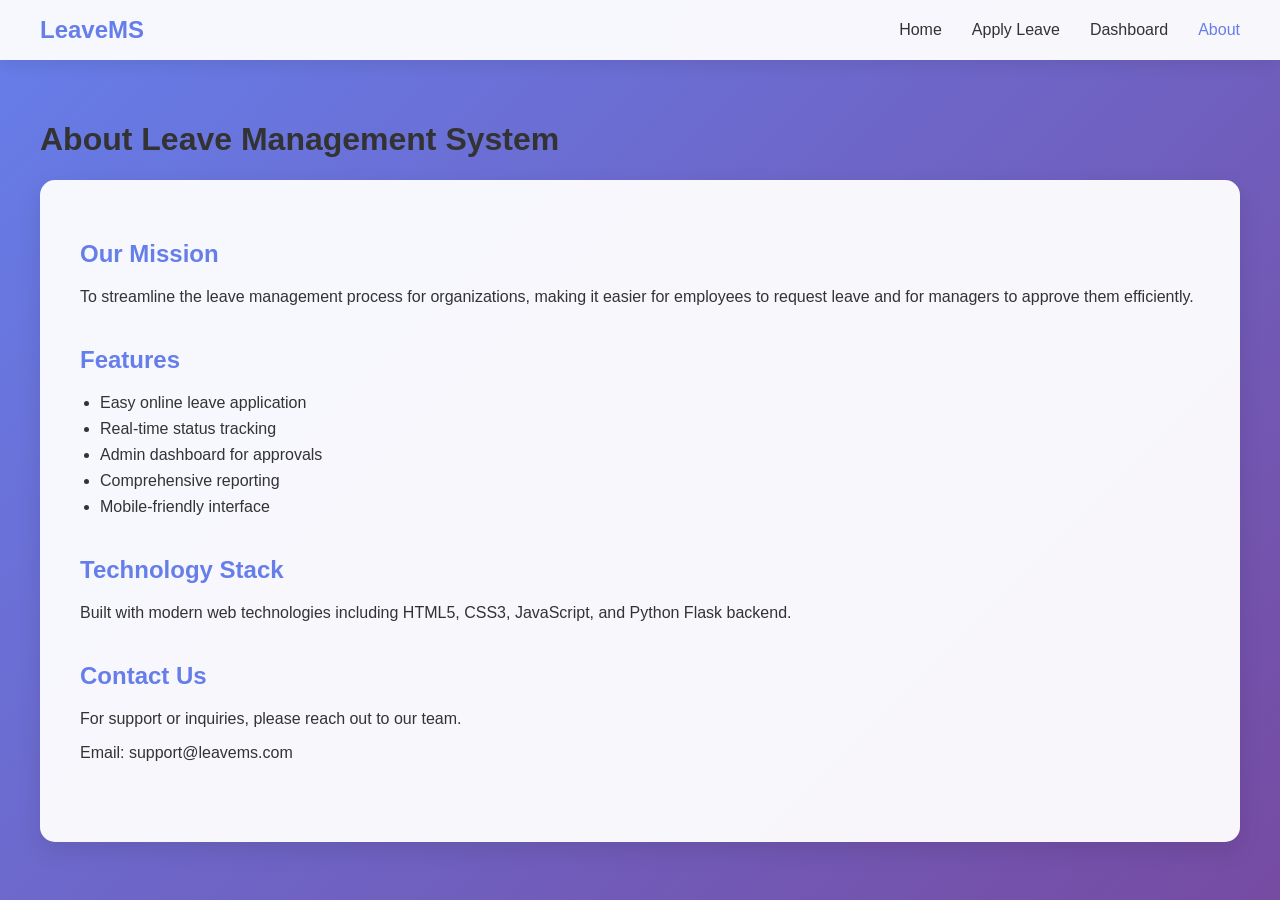
==== frontend/about.html @ b34c4b19 "Update project files" ====
<!DOCTYPE html>
<html lang="en">
<head>
    <meta charset="UTF-8">
    <title>Leave Management System - About</title>
    <link rel="stylesheet" href="style.css">
</head>
<body>

<nav class="navbar">
    <div class="nav-container">
        <h2 class="nav-logo">LeaveMS</h2>
        <ul class="nav-menu">
            <li><a href="/">Home</a></li>
            <li><a href="/apply">Apply Leave</a></li>
            <li><a href="/dashboard">Dashboard</a></li>
            <li><a href="/about" class="active">About</a></li>
        </ul>
    </div>
</nav>

<div class="container">
    <h1>About Leave Management System</h1>

    <div class="about-content">
        <div class="about-section">
            <h2>Our Mission</h2>
            <p>To streamline the leave management process for organizations, making it easier for employees to request leave and for managers to approve them efficiently.</p>
        </div>

        <div class="about-section">
            <h2>Features</h2>
            <ul>
                <li>Easy online leave application</li>
                <li>Real-time status tracking</li>
                <li>Admin dashboard for approvals</li>
                <li>Comprehensive reporting</li>
                <li>Mobile-friendly interface</li>
            </ul>
        </div>

        <div class="about-section">
            <h2>Technology Stack</h2>
            <p>Built with modern web technologies including HTML5, CSS3, JavaScript, and Python Flask backend.</p>
        </div>

        <div class="about-section">
            <h2>Contact Us</h2>
            <p>For support or inquiries, please reach out to our team.</p>
            <p>Email: support@leavems.com</p>
        </div>
    </div>
</div>

<script src="script.js"></script>
</body>
</html>
---- frontend/style.css ----
body {
    font-family: 'Segoe UI', Tahoma, Geneva, Verdana, sans-serif;
    background: linear-gradient(135deg, #667eea 0%, #764ba2 100%);
    margin: 0;
    color: #333;
    min-height: 100vh;
}

/* Navigation */
.navbar {
    background: rgba(255, 255, 255, 0.95);
    backdrop-filter: blur(10px);
    box-shadow: 0 2px 20px rgba(0, 0, 0, 0.1);
    position: sticky;
    top: 0;
    z-index: 1000;
}

.nav-container {
    max-width: 1200px;
    margin: 0 auto;
    padding: 0 20px;
    display: flex;
    justify-content: space-between;
    align-items: center;
    height: 60px;
}

.nav-logo {
    color: #667eea;
    margin: 0;
    font-weight: bold;
}

.nav-menu {
    display: flex;
    list-style: none;
    margin: 0;
    padding: 0;
    gap: 30px;
}

.nav-menu a {
    text-decoration: none;
    color: #333;
    font-weight: 500;
    transition: color 0.3s ease;
}

.nav-menu a:hover,
.nav-menu a.active {
    color: #667eea;
}

/* Container */
.container {
    max-width: 1200px;
    margin: 0 auto;
    padding: 40px 20px;
}

/* Hero Section */
.hero {
    text-align: center;
    color: white;
    margin-bottom: 60px;
}

.hero h1 {
    font-size: 3em;
    margin-bottom: 20px;
    text-shadow: 2px 2px 4px rgba(0, 0, 0, 0.3);
}

.hero p {
    font-size: 1.2em;
    margin-bottom: 30px;
    opacity: 0.9;
}

.hero-buttons {
    display: flex;
    gap: 20px;
    justify-content: center;
    flex-wrap: wrap;
}

.btn-primary, .btn-secondary {
    display: inline-block;
    padding: 12px 30px;
    border-radius: 25px;
    text-decoration: none;
    font-weight: bold;
    transition: all 0.3s ease;
    text-align: center;
}

.btn-primary {
    background: #667eea;
    color: white;
    box-shadow: 0 4px 15px rgba(102, 126, 234, 0.4);
}

.btn-primary:hover {
    background: #5a67d8;
    transform: translateY(-2px);
    box-shadow: 0 6px 20px rgba(102, 126, 234, 0.6);
}

.btn-secondary {
    background: transparent;
    color: white;
    border: 2px solid white;
}

.btn-secondary:hover {
    background: white;
    color: #667eea;
}

/* Features */
.features {
    display: grid;
    grid-template-columns: repeat(auto-fit, minmax(250px, 1fr));
    gap: 30px;
    margin-bottom: 60px;
}

.feature-card {
    background: rgba(255, 255, 255, 0.95);
    padding: 30px;
    border-radius: 15px;
    text-align: center;
    box-shadow: 0 8px 25px rgba(0, 0, 0, 0.1);
    transition: transform 0.3s ease;
}

.feature-card:hover {
    transform: translateY(-5px);
}

.feature-card h3 {
    color: #667eea;
    margin-bottom: 15px;
}

/* Form Styles */
.form-container {
    background: rgba(255, 255, 255, 0.95);
    padding: 40px;
    border-radius: 15px;
    box-shadow: 0 8px 25px rgba(0, 0, 0, 0.1);
    margin-bottom: 30px;
}

.form-group {
    margin-bottom: 20px;
}

.form-group label {
    display: block;
    margin-bottom: 8px;
    font-weight: 600;
    color: #555;
}

input, textarea, button {
    width: 100%;
    padding: 12px;
    border-radius: 8px;
    border: 2px solid #e1e5e9;
    font-size: 16px;
    transition: border-color 0.3s ease;
}

input:focus, textarea:focus {
    outline: none;
    border-color: #667eea;
    box-shadow: 0 0 0 3px rgba(102, 126, 234, 0.1);
}

textarea {
    resize: vertical;
    min-height: 100px;
}

button {
    background: #667eea;
    color: white;
    border: none;
    font-weight: bold;
    cursor: pointer;
    transition: all 0.3s ease;
}

button:hover {
    background: #5a67d8;
    transform: translateY(-2px);
}

/* Success Message */
.success-message {
    background: #d4edda;
    color: #155724;
    padding: 15px;
    border-radius: 8px;
    border: 1px solid #c3e6cb;
    margin-top: 20px;
}

/* Dashboard Stats */
.dashboard-stats {
    display: grid;
    grid-template-columns: repeat(auto-fit, minmax(200px, 1fr));
    gap: 20px;
    margin-bottom: 40px;
}

.stat-card {
    background: rgba(255, 255, 255, 0.95);
    padding: 25px;
    border-radius: 12px;
    text-align: center;
    box-shadow: 0 4px 15px rgba(0, 0, 0, 0.1);
}

.stat-card h3 {
    margin: 0 0 10px 0;
    color: #666;
    font-size: 0.9em;
}

.stat-card span {
    font-size: 2.5em;
    font-weight: bold;
    color: #667eea;
}

/* Filter Buttons */
.filter-buttons {
    display: flex;
    gap: 10px;
    margin-bottom: 30px;
    flex-wrap: wrap;
}

.filter-btn {
    padding: 8px 16px;
    border: 2px solid #667eea;
    background: transparent;
    color: #667eea;
    border-radius: 20px;
    cursor: pointer;
    transition: all 0.3s ease;
}

.filter-btn:hover,
.filter-btn.active {
    background: #667eea;
    color: white;
}

/* Leave List */
.leave-list {
    list-style: none;
    padding: 0;
}

.leave-list li {
    background: rgba(255, 255, 255, 0.95);
    margin: 15px 0;
    padding: 20px;
    border-radius: 10px;
    box-shadow: 0 4px 15px rgba(0, 0, 0, 0.1);
    transition: transform 0.3s ease;
}

.leave-list li:hover {
    transform: translateY(-2px);
}

.leave-list li.approved {
    border-left: 5px solid #28a745;
}

.leave-list li.rejected {
    border-left: 5px solid #dc3545;
}

.leave-list li.pending {
    border-left: 5px solid #ffc107;
}

/* About Page */
.about-content {
    background: rgba(255, 255, 255, 0.95);
    padding: 40px;
    border-radius: 15px;
    box-shadow: 0 8px 25px rgba(0, 0, 0, 0.1);
}

.about-section {
    margin-bottom: 40px;
}

.about-section h2 {
    color: #667eea;
    margin-bottom: 20px;
}

.about-section ul {
    padding-left: 20px;
}

.about-section li {
    margin-bottom: 8px;
}

/* Status Badges */
.status-badge {
    display: inline-block;
    padding: 4px 8px;
    border-radius: 12px;
    font-size: 0.8em;
    font-weight: bold;
    text-transform: uppercase;
}

.status-pending {
    background: #fff3cd;
    color: #856404;
}

.status-approved {
    background: #d4edda;
    color: #155724;
}

.status-rejected {
    background: #f8d7da;
    color: #721c24;
}

/* Action Buttons */
.action-buttons {
    margin-top: 10px;
    display: flex;
    gap: 10px;
}

.approve-btn, .reject-btn {
    padding: 6px 12px;
    border: none;
    border-radius: 4px;
    cursor: pointer;
    font-size: 0.9em;
    font-weight: bold;
    transition: all 0.3s ease;
}

.approve-btn {
    background: #28a745;
    color: white;
}

.approve-btn:hover {
    background: #218838;
}

.reject-btn {
    background: #dc3545;
    color: white;
}

.reject-btn:hover {
    background: #c82333;
}

/* Leave Item Layout */
.leave-header {
    display: flex;
    justify-content: space-between;
    align-items: center;
    margin-bottom: 8px;
}

.leave-dates {
    color: #666;
    margin-bottom: 8px;
}

.leave-reason {
    color: #888;
}
}
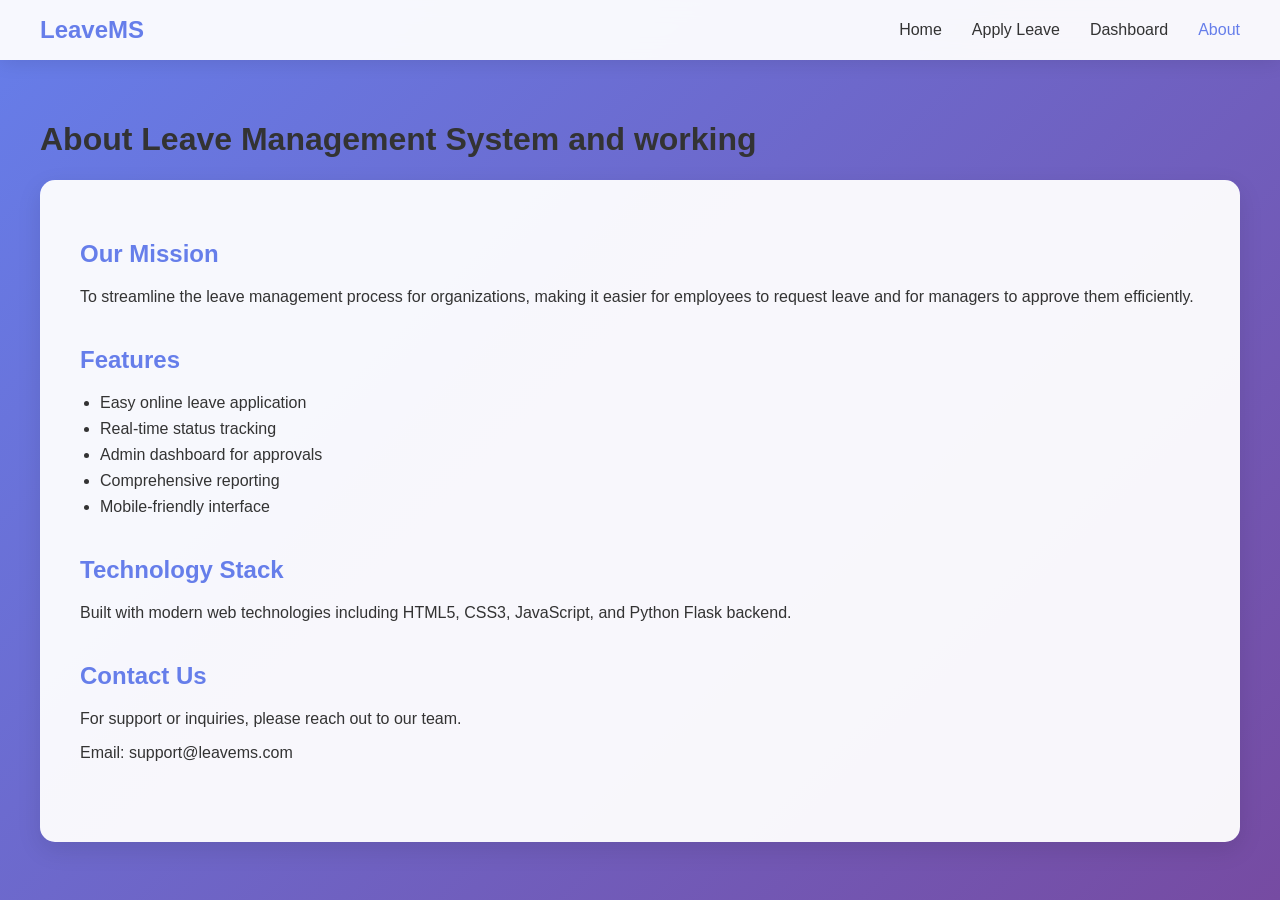
==== commit a45318dc: "Update about.html" ====
--- a/frontend/about.html
+++ b/frontend/about.html
@@ -20,7 +20,7 @@
 </nav>
 
 <div class="container">
-    <h1>About Leave Management System</h1>
+    <h1>About Leave Management System and working </h1>
 
     <div class="about-content">
         <div class="about-section">
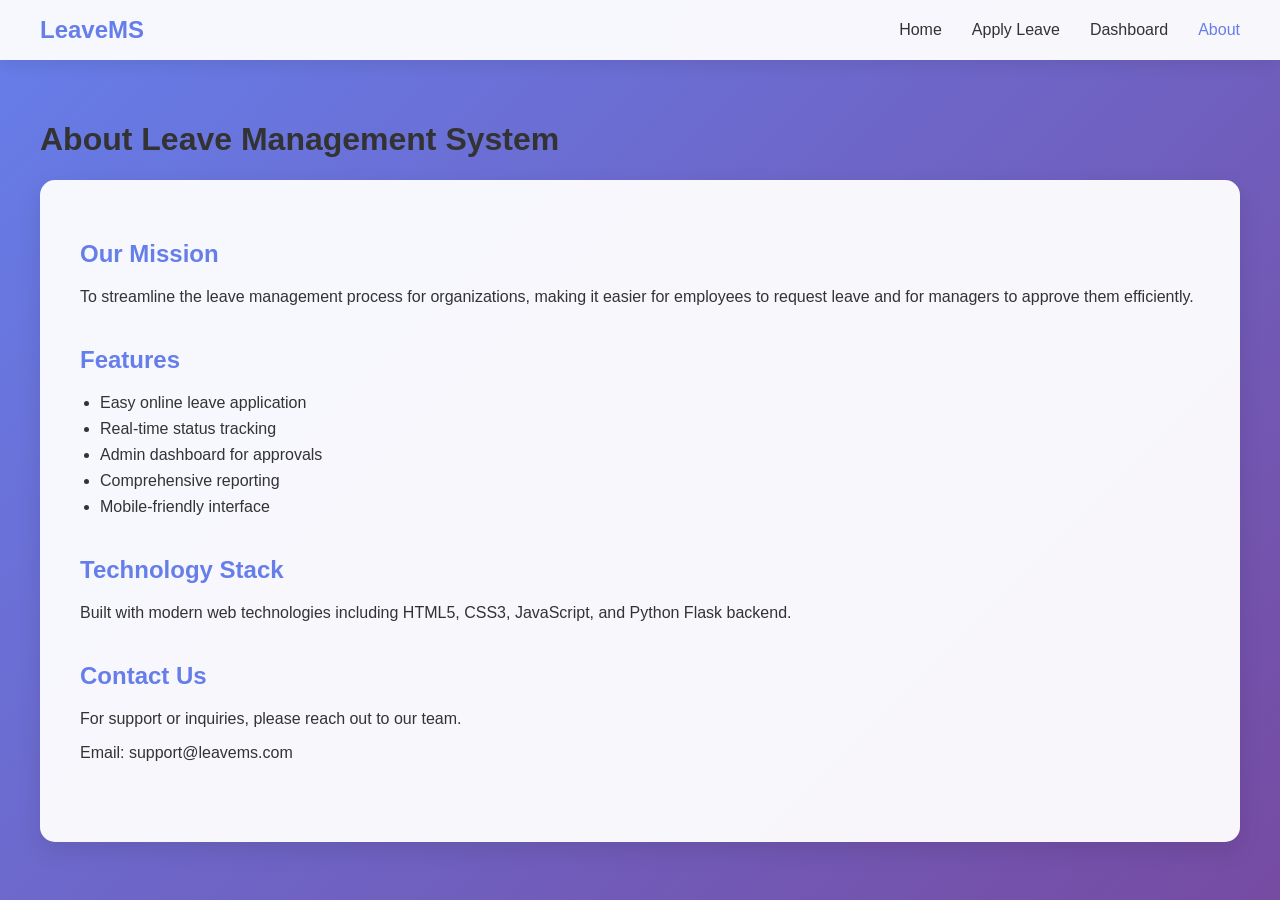
==== commit 3acb8162: "Update about.html" ====
--- a/frontend/about.html
+++ b/frontend/about.html
@@ -20,7 +20,7 @@
 </nav>
 
 <div class="container">
-    <h1>About Leave Management System and working </h1>
+    <h1>About Leave Management System</h1>
 
     <div class="about-content">
         <div class="about-section">
--- a/frontend/style.css
+++ b/frontend/style.css
@@ -392,4 +392,311 @@
 .leave-reason {
     color: #888;
 }
+
+/* ==================== TOAST NOTIFICATIONS ==================== */
+
+@keyframes slideIn {
+    from {
+        transform: translateX(400px);
+        opacity: 0;
+    }
+    to {
+        transform: translateX(0);
+        opacity: 1;
+    }
+}
+
+@keyframes slideOut {
+    from {
+        transform: translateX(0);
+        opacity: 1;
+    }
+    to {
+        transform: translateX(400px);
+        opacity: 0;
+    }
+}
+
+.toast-container {
+    position: fixed;
+    top: 20px;
+    right: 20px;
+    z-index: 10000;
+}
+
+.toast {
+    background: white;
+    border-radius: 8px;
+    box-shadow: 0 4px 20px rgba(0, 0, 0, 0.15);
+    margin-bottom: 10px;
+    animation: slideIn 0.3s ease forwards;
+    display: flex;
+    align-items: center;
+    gap: 15px;
+    padding: 15px;
+    min-width: 300px;
+}
+
+.toast-success {
+    border-left: 4px solid #28a745;
+}
+
+.toast-success .toast-message {
+    color: #155724;
+}
+
+.toast-error {
+    border-left: 4px solid #dc3545;
+}
+
+.toast-error .toast-message {
+    color: #721c24;
+}
+
+.toast-info {
+    border-left: 4px solid #667eea;
+}
+
+.toast-info .toast-message {
+    color: #004085;
+}
+
+.toast-content {
+    display: flex;
+    align-items: center;
+    justify-content: space-between;
+    width: 100%;
+    gap: 10px;
+}
+
+.toast-message {
+    flex-grow: 1;
+    font-weight: 500;
+}
+
+.toast-close {
+    background: none;
+    border: none;
+    color: #999;
+    font-size: 24px;
+    cursor: pointer;
+    padding: 0;
+    width: 24px;
+    height: 24px;
+    display: flex;
+    align-items: center;
+    justify-content: center;
+    transition: color 0.2s ease;
+}
+
+.toast-close:hover {
+    color: #333;
+}
+
+/* ==================== LEAVE CARD STYLES ==================== */
+
+.leave-card {
+    background: rgba(255, 255, 255, 0.95);
+    border-radius: 10px;
+    box-shadow: 0 4px 15px rgba(0, 0, 0, 0.1);
+    overflow: hidden;
+    margin-bottom: 15px;
+    transition: all 0.3s ease;
+    border-left: 4px solid #999;
+}
+
+.leave-card:hover {
+    transform: translateY(-2px);
+    box-shadow: 0 6px 20px rgba(0, 0, 0, 0.15);
+}
+
+.leave-card.status-pending {
+    border-left: 4px solid #ffc107;
+}
+
+.leave-card.status-approved {
+    border-left: 4px solid #28a745;
+}
+
+.leave-card.status-rejected {
+    border-left: 4px solid #dc3545;
+}
+
+.leave-card-header {
+    padding: 15px 20px;
+    display: flex;
+    justify-content: space-between;
+    align-items: center;
+    background: linear-gradient(135deg, rgba(102, 126, 234, 0.05) 0%, rgba(118, 75, 162, 0.05) 100%);
+    border-bottom: 1px solid #eee;
+}
+
+.leave-card-header h3 {
+    margin: 0;
+    color: #333;
+    font-size: 1.1em;
+}
+
+.leave-card-header .status-badge {
+    margin-left: 15px;
+}
+
+.status-badge {
+    display: inline-block;
+    padding: 6px 12px;
+    border-radius: 12px;
+    font-size: 0.75em;
+    font-weight: 600;
+    text-transform: uppercase;
+    letter-spacing: 0.5px;
+}
+
+.status-badge.pending {
+    background: #fff3cd;
+    color: #856404;
+}
+
+.status-badge.approved {
+    background: #d4edda;
+    color: #155724;
+}
+
+.status-badge.rejected {
+    background: #f8d7da;
+    color: #721c24;
+}
+
+.leave-card-body {
+    padding: 20px;
+}
+
+.leave-card-body p {
+    margin: 8px 0;
+    color: #555;
+}
+
+.leave-card-body strong {
+    color: #333;
+}
+
+.small-text {
+    font-size: 0.9em;
+    color: #999;
+    margin-top: 10px !important;
+}
+
+/* ==================== MANAGER DASHBOARD ==================== */
+
+.manager-card {
+    position: relative;
+}
+
+.manager-card .leave-card-header {
+    display: flex;
+    justify-content: space-between;
+    align-items: flex-start;
+    gap: 15px;
+}
+
+.manager-card .leave-card-header div {
+    flex-grow: 1;
+}
+
+.employee-email {
+    margin: 5px 0 0 0;
+    font-size: 0.9em;
+    color: #666;
+}
+
+.action-buttons {
+    padding: 15px 20px;
+    display: flex;
+    gap: 10px;
+    border-top: 1px solid #eee;
+    background: #f9f9f9;
+}
+
+.btn-approve, .btn-reject {
+    flex: 1;
+    padding: 10px 16px;
+    border: none;
+    border-radius: 6px;
+    cursor: pointer;
+    font-size: 0.95em;
+    font-weight: 600;
+    transition: all 0.3s ease;
+    text-transform: uppercase;
+    letter-spacing: 0.5px;
+}
+
+.btn-approve {
+    background: #28a745;
+    color: white;
+}
+
+.btn-approve:hover {
+    background: #218838;
+    transform: translateY(-2px);
+    box-shadow: 0 4px 12px rgba(40, 167, 69, 0.3);
+}
+
+.btn-approve:active {
+    transform: translateY(0);
+}
+
+.btn-reject {
+    background: #dc3545;
+    color: white;
+}
+
+.btn-reject:hover {
+    background: #c82333;
+    transform: translateY(-2px);
+    box-shadow: 0 4px 12px rgba(220, 53, 69, 0.3);
+}
+
+.btn-reject:active {
+    transform: translateY(0);
+}
+
+.manager-list {
+    padding: 0;
+}
+
+/* ==================== RESPONSIVE ==================== */
+
+@media (max-width: 768px) {
+    .toast-container {
+        left: 10px;
+        right: 10px;
+        top: 10px;
+    }
+
+    .toast {
+        min-width: auto;
+        max-width: 100%;
+    }
+
+    .leave-card-header {
+        flex-direction: column;
+        align-items: flex-start;
+    }
+
+    .status-badge {
+        margin-left: 0;
+        margin-top: 10px;
+    }
+
+    .action-buttons {
+        flex-direction: column;
+    }
+
+    .btn-approve, .btn-reject {
+        width: 100%;
+    }
+
+    .dashboard-stats {
+        grid-template-columns: repeat(2, 1fr);
+    }
+}
 }
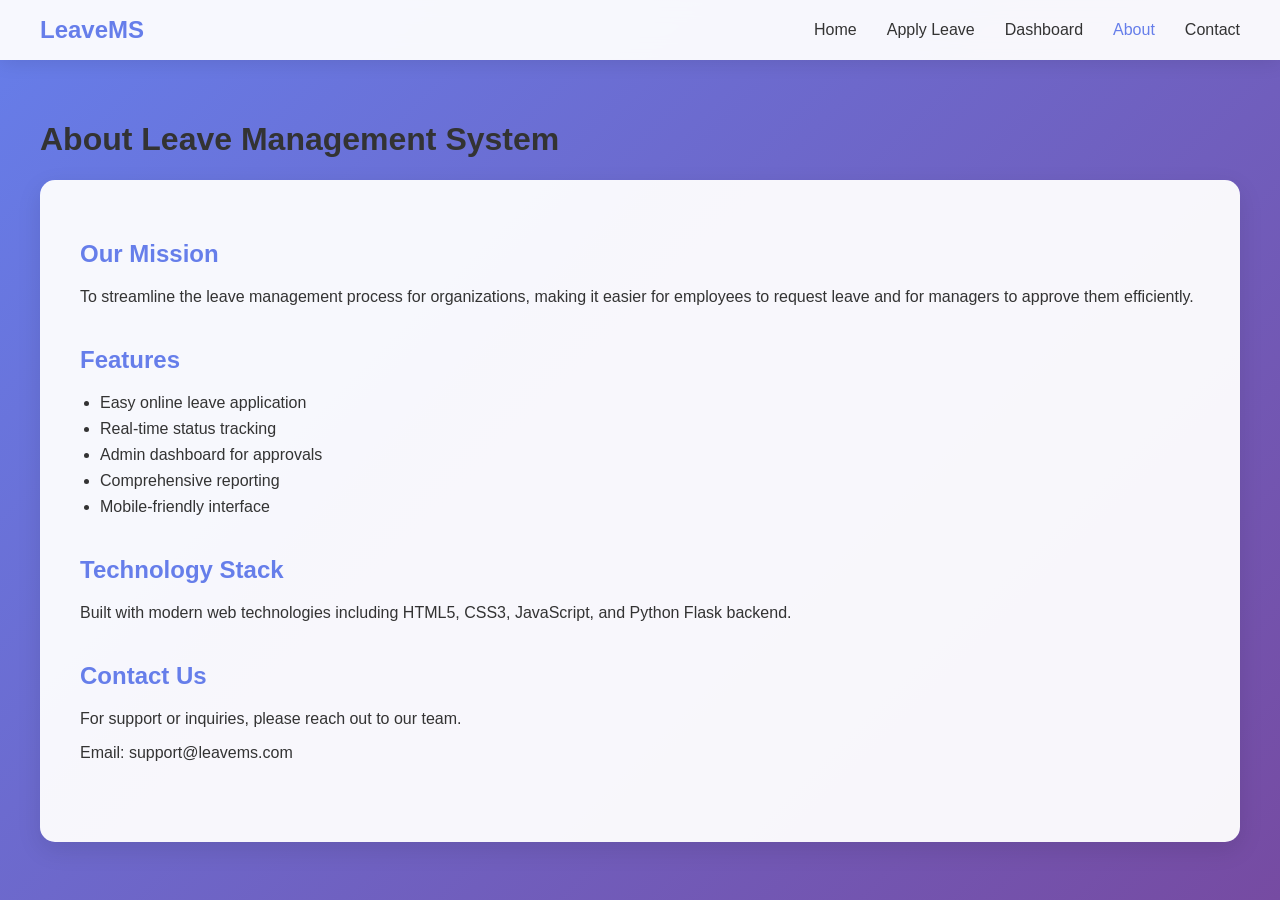
==== commit 78e91424: "Add Contact page and update navigation" ====
--- a/frontend/about.html
+++ b/frontend/about.html
@@ -15,6 +15,7 @@
             <li><a href="/apply">Apply Leave</a></li>
             <li><a href="/dashboard">Dashboard</a></li>
             <li><a href="/about" class="active">About</a></li>
+            <li><a href="/contact">Contact</a></li>
         </ul>
     </div>
 </nav>
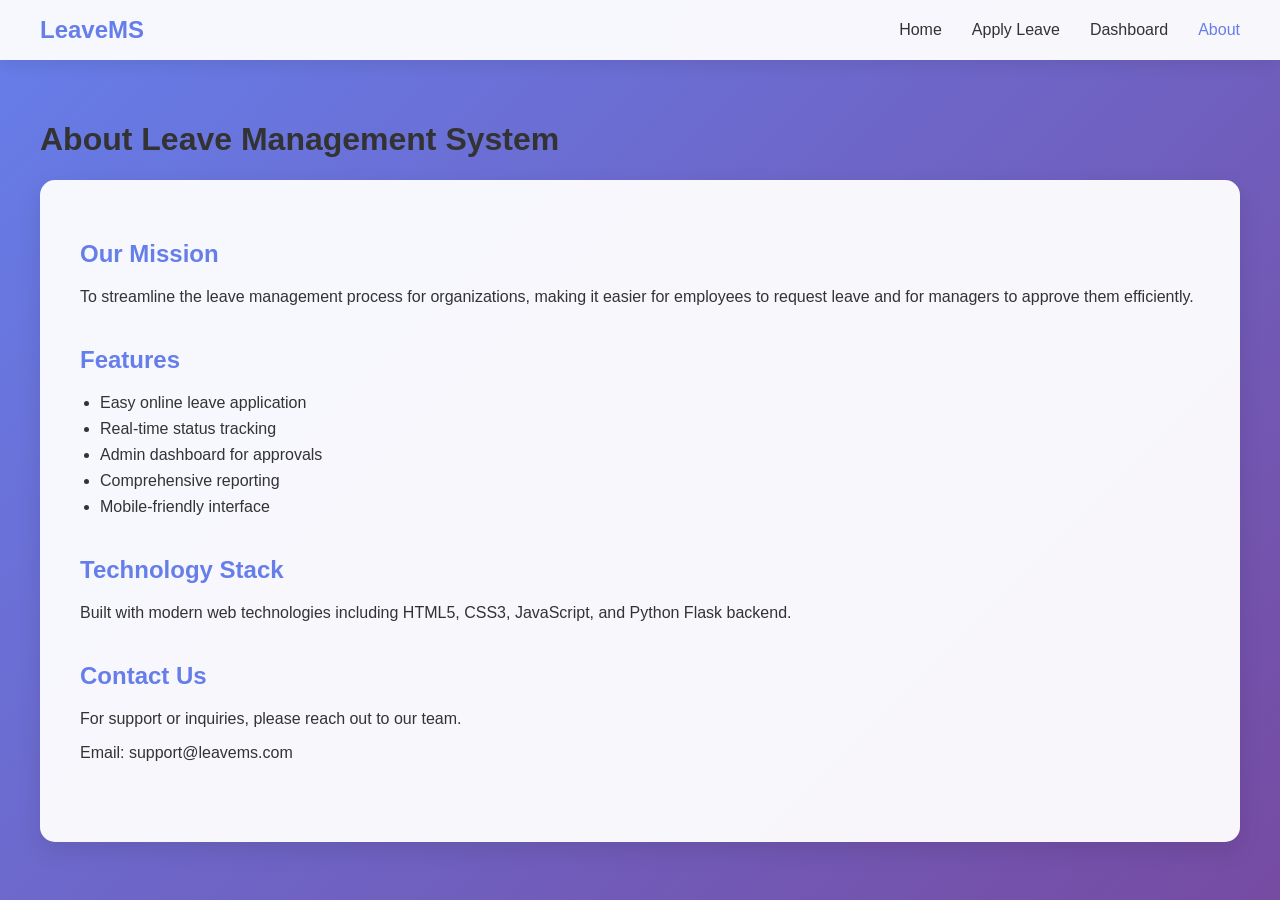
==== commit 71a236fb: "Revert "Add Contact page and update navigation" This reverts commit 78e91424853a13590bbb4ff3494c50ff" ====
--- a/frontend/about.html
+++ b/frontend/about.html
@@ -15,7 +15,6 @@
             <li><a href="/apply">Apply Leave</a></li>
             <li><a href="/dashboard">Dashboard</a></li>
             <li><a href="/about" class="active">About</a></li>
-            <li><a href="/contact">Contact</a></li>
         </ul>
     </div>
 </nav>
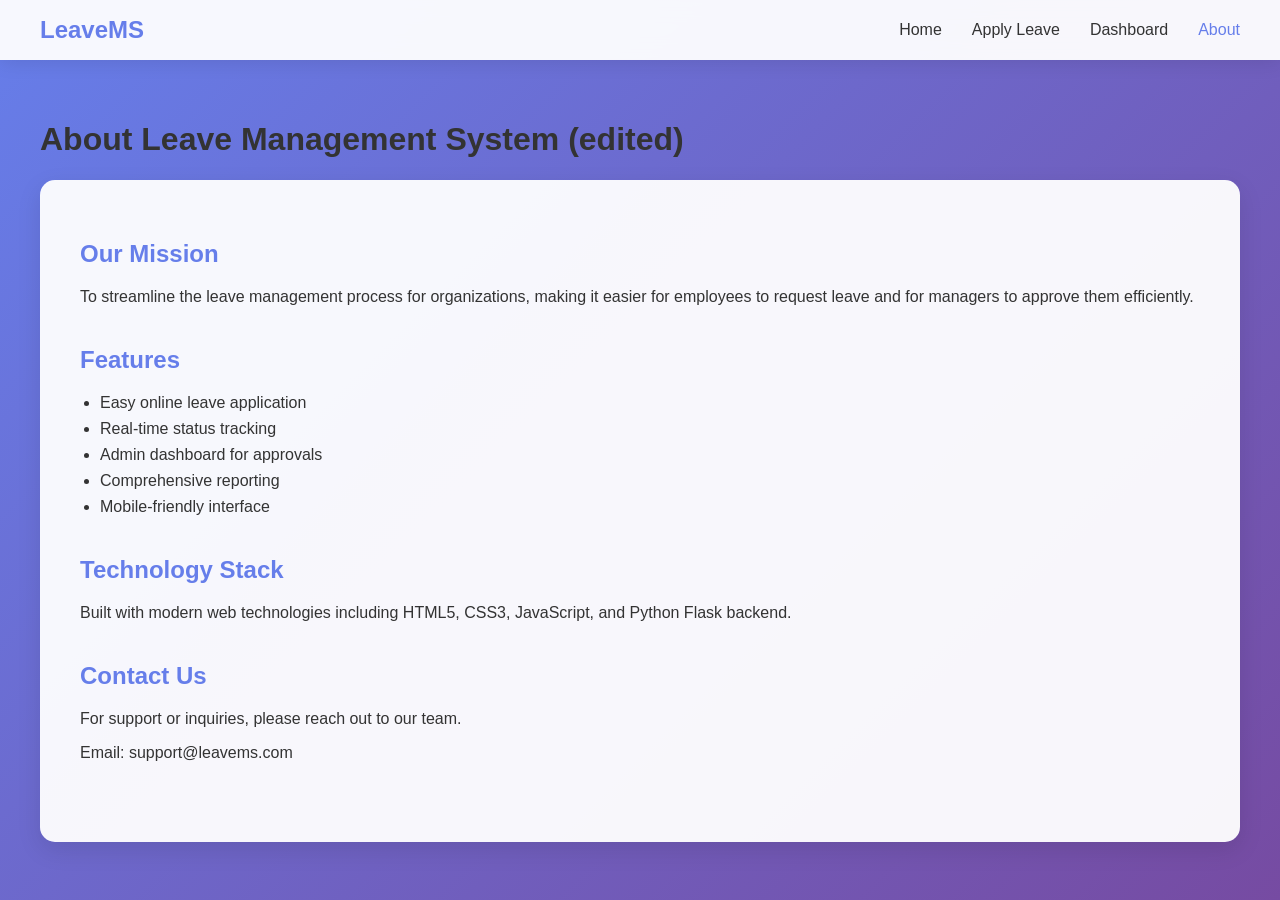
==== commit 1ea10537: "Updated about page" ====
--- a/frontend/about.html
+++ b/frontend/about.html
@@ -20,7 +20,7 @@
 </nav>
 
 <div class="container">
-    <h1>About Leave Management System</h1>
+    <h1>About Leave Management System (edited)</h1>
 
     <div class="about-content">
         <div class="about-section">
